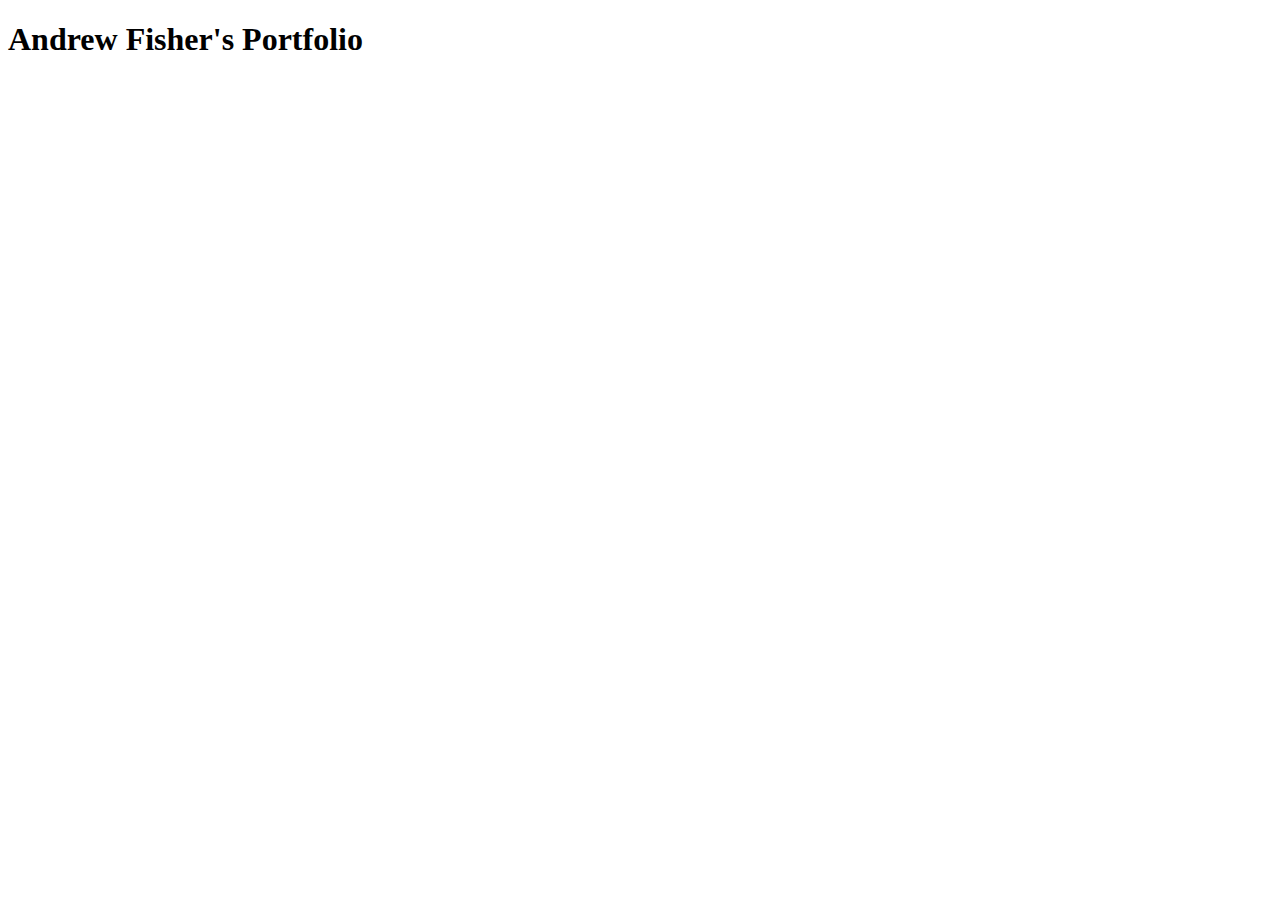
==== index.html @ 7da2adbd "Adding files" ====
<!DOCTYPE html>
<html lang="en">
<head>
    <title>Andrew Fisher's Portfolio</title>
    <meta charset="UTF-8">
    <meta name="viewport" content="width=device-width, initial-scale=1.0">
    <meta http-equiv="X-UA-Compatible" content="ie=edge">
    <title>Document</title>
</head>
<header>
    <h1>Andrew Fisher's Portfolio</h1>
     <!-- Comment -->
</header>
<body>
</body>
</html>
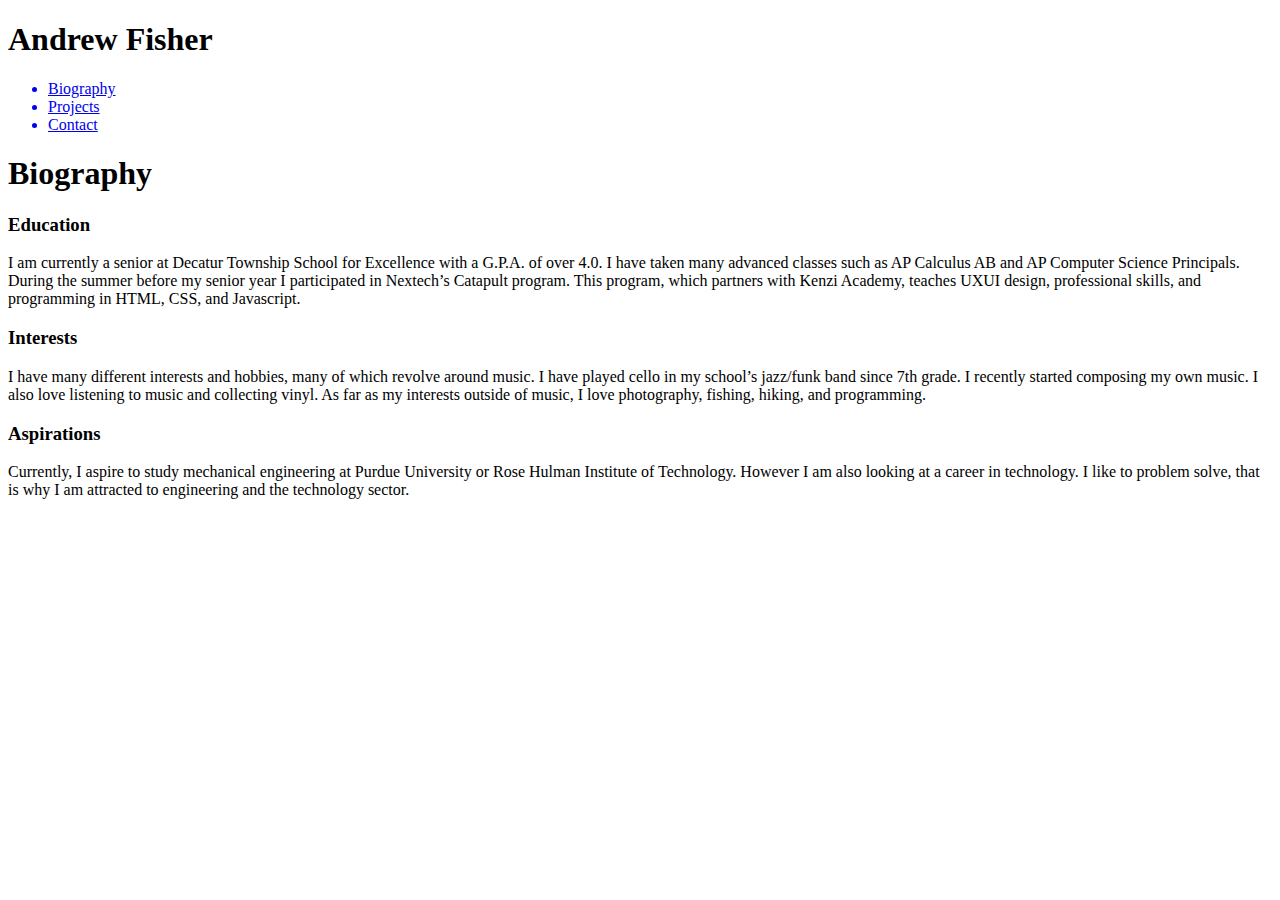
==== commit 14b51aef: "First Finished Portfolio" ====
--- a/index.html
+++ b/index.html
@@ -5,12 +5,22 @@
     <meta charset="UTF-8">
     <meta name="viewport" content="width=device-width, initial-scale=1.0">
     <meta http-equiv="X-UA-Compatible" content="ie=edge">
-    <title>Document</title>
 </head>
 <header>
-    <h1>Andrew Fisher's Portfolio</h1>
-     <!-- Comment -->
+    <h1>Andrew Fisher</h1>
+    <ul>
+        <a href="index.html"><li>Biography</li></a>
+        <a href="projects.html"><li>Projects</li></a>
+        <a href="contacts.html"><li>Contact</li></a>
+    </ul>
 </header>
 <body>
+    <h1>Biography</h1>
+    <h3>Education</h3>
+    <p>I am currently a senior at Decatur Township School for Excellence with a G.P.A. of over 4.0. I have taken many advanced classes such as AP Calculus AB and AP Computer Science Principals. During the summer before my senior year I participated in Nextech’s Catapult program. This program, which partners with Kenzi Academy, teaches UXUI design, professional skills, and programming in HTML, CSS, and Javascript.</p>
+    <h3>Interests</h3>
+    <p>I have many different interests and hobbies, many of which revolve around music. I have played cello in my school’s jazz/funk band since 7th grade. I recently started composing my own music. I also love listening to music and collecting vinyl. As far as my interests outside of music, I love photography, fishing, hiking, and programming.</p>
+    <h3>Aspirations</h3>
+    <p>Currently, I aspire to study mechanical engineering at Purdue University or Rose Hulman Institute of Technology. However I am also looking at a career in technology. I like to problem solve, that is why I am attracted to engineering and the technology sector. </p>
 </body>
 </html>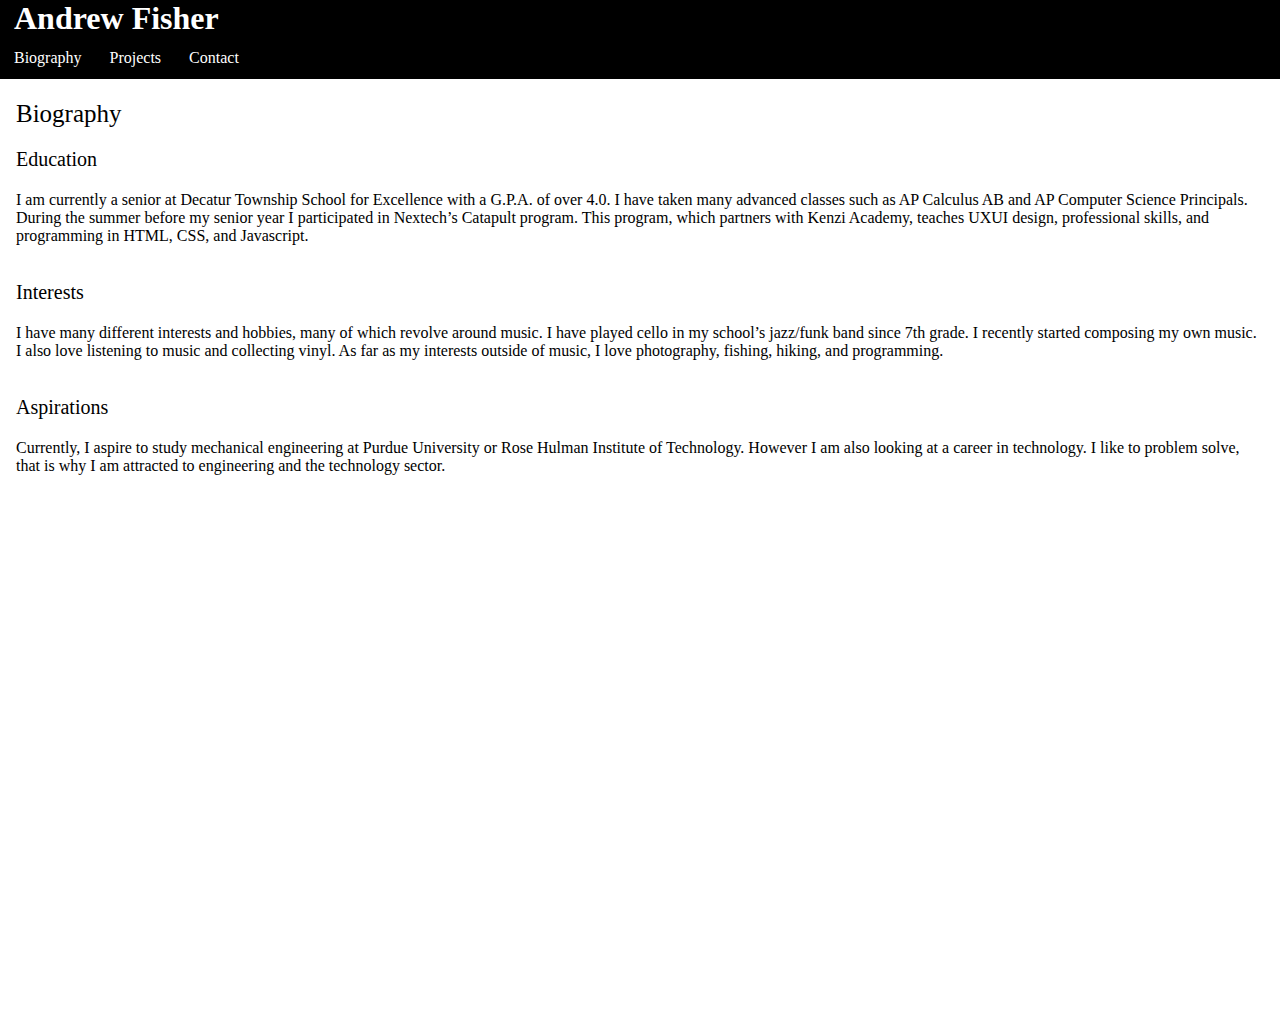
==== commit 3aa593bd: "Updated layout" ====
--- a/index.html
+++ b/index.html
@@ -1,26 +1,53 @@
 <!DOCTYPE html>
 <html lang="en">
+
 <head>
     <title>Andrew Fisher's Portfolio</title>
     <meta charset="UTF-8">
     <meta name="viewport" content="width=device-width, initial-scale=1.0">
     <meta http-equiv="X-UA-Compatible" content="ie=edge">
+    <link rel="stylesheet" href="index.css">
 </head>
-<header>
-    <h1>Andrew Fisher</h1>
-    <ul>
-        <a href="index.html"><li>Biography</li></a>
-        <a href="projects.html"><li>Projects</li></a>
-        <a href="contacts.html"><li>Contact</li></a>
-    </ul>
-</header>
+
 <body>
-    <h1>Biography</h1>
-    <h3>Education</h3>
-    <p>I am currently a senior at Decatur Township School for Excellence with a G.P.A. of over 4.0. I have taken many advanced classes such as AP Calculus AB and AP Computer Science Principals. During the summer before my senior year I participated in Nextech’s Catapult program. This program, which partners with Kenzi Academy, teaches UXUI design, professional skills, and programming in HTML, CSS, and Javascript.</p>
-    <h3>Interests</h3>
-    <p>I have many different interests and hobbies, many of which revolve around music. I have played cello in my school’s jazz/funk band since 7th grade. I recently started composing my own music. I also love listening to music and collecting vinyl. As far as my interests outside of music, I love photography, fishing, hiking, and programming.</p>
-    <h3>Aspirations</h3>
-    <p>Currently, I aspire to study mechanical engineering at Purdue University or Rose Hulman Institute of Technology. However I am also looking at a career in technology. I like to problem solve, that is why I am attracted to engineering and the technology sector. </p>
+    <header>
+        <h1 id="Title">Andrew Fisher</h1>
+        <ul>
+            <li>
+                <a href="index.html">Biography</a>
+            </li>
+            <li>
+                <a href="projects.html">Projects</a>
+            </li>
+            <li>
+                <a href="contacts.html">Contact</a>
+            </li>
+        </ul>
+    </header>
+    <h2>Biography</h2>
+    <main>
+        <section>
+            <h3>Education</h3>
+            <p>I am currently a senior at Decatur Township School for Excellence with a G.P.A. of over 4.0. I have taken many
+                advanced classes such as AP Calculus AB and AP Computer Science Principals. During the summer before my senior
+                year I participated in Nextech’s Catapult program. This program, which partners with Kenzi Academy, teaches
+                UXUI design, professional skills, and programming in HTML, CSS, and Javascript.</p>
+        </section>
+        <section>
+            <h3>Interests</h3>
+            <p>I have many different interests and hobbies, many of which revolve around music. I have played cello in my school’s
+                jazz/funk band since 7th grade. I recently started composing my own music. I also love listening to music
+                and collecting vinyl. As far as my interests outside of music, I love photography, fishing, hiking, and programming.</p>
+        </section>
+        <section>
+            <h3>Aspirations</h3>
+            <p>Currently, I aspire to study mechanical engineering at Purdue University or Rose Hulman Institute of Technology.
+                However I am also looking at a career in technology. I like to problem solve, that is why I am attracted
+                to engineering and the technology sector. </p>
+        </section>
+    </main>
+    <script src="scripts/main.js"></script>
 </body>
+<!--Comment-->
+
 </html>--- a/index.css
+++ b/index.css
@@ -0,0 +1,58 @@
+header h1{
+    text-align: left;
+    color:#ffffff;
+    padding:0px 14px;
+    margin: 0px 0px;
+}
+header{
+    background: #000000;
+    padding-top: 0;
+    margin-top:0;
+}
+body{
+    padding:0;
+    margin:0;
+    height: 100vh;
+}
+body h3,p,h1,h2{
+    padding-left:16px;
+    padding-right:16px;
+}
+/*Top Bar*/
+ul {
+    display:flex;
+    flex-direction:row;
+    justify-content:flex-start;
+    list-style-type: none;
+    margin: 0;
+    padding: 0;
+    background-color: #000000
+}
+li {
+    padding:12px 14px;
+}
+li a{
+    text-decoration: none;
+    color: #ffffff
+}
+/**/
+h2{
+    font-size:25px;
+    font-weight: 500;
+    margin-bottom:0;
+}
+h3{
+    font-size:20px;
+    font-weight: 300;
+    text-align:flex-start;
+}
+main{
+    display: flex;
+    flex-wrap:wrap;
+    height: 100%;
+    justify-content:flex-start;
+    flex-direction:column;
+}
+section{
+    /*flex-basis:30%;*/
+}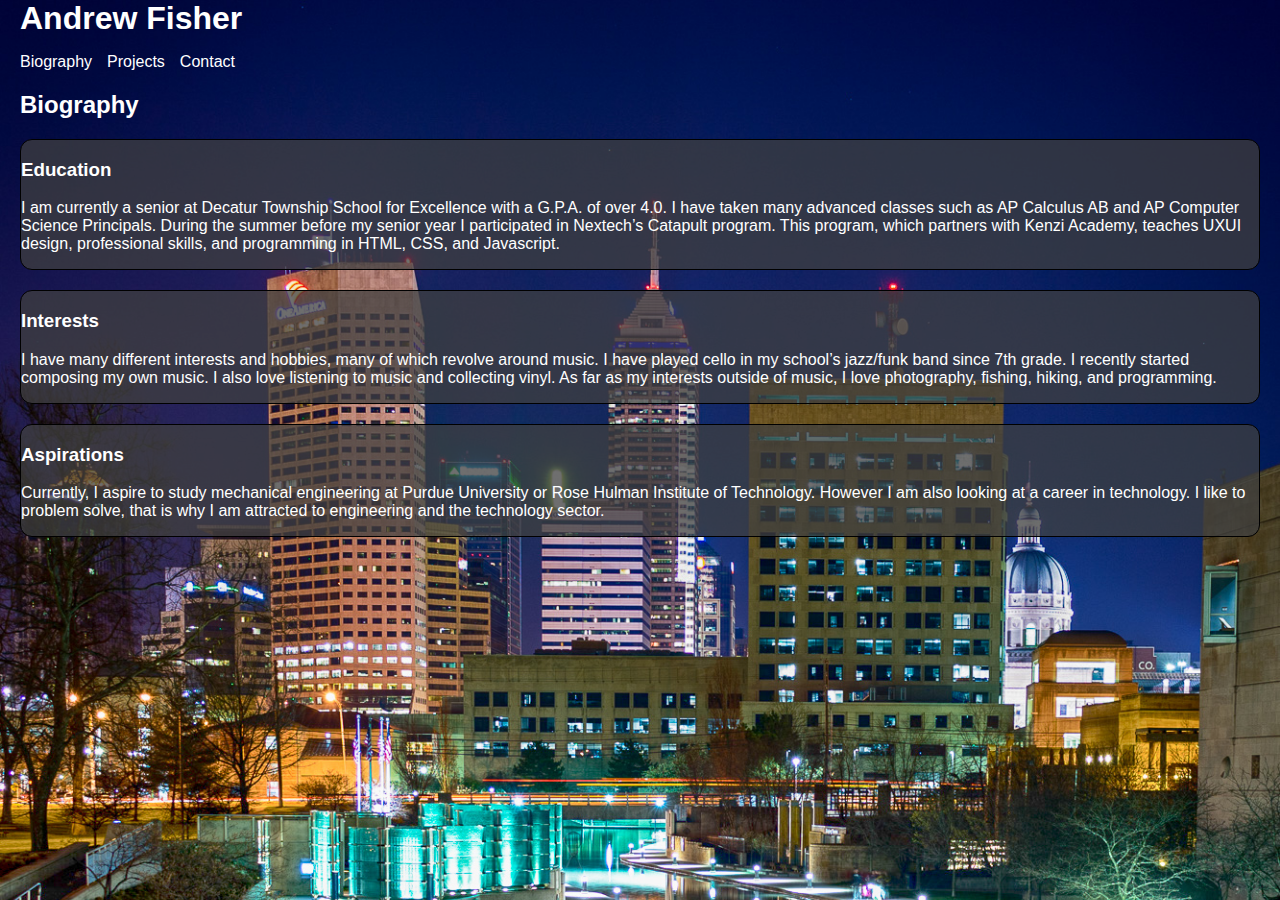
==== commit f9f4b0c0: "Lots o changes" ====
--- a/index.html
+++ b/index.html
@@ -6,12 +6,12 @@
     <meta charset="UTF-8">
     <meta name="viewport" content="width=device-width, initial-scale=1.0">
     <meta http-equiv="X-UA-Compatible" content="ie=edge">
-    <link rel="stylesheet" href="index.css">
+    <link rel="stylesheet" href="another.css">
 </head>
 
 <body>
     <header>
-        <h1 id="Title">Andrew Fisher</h1>
+        <h1 id="name">Andrew Fisher</h1>
         <ul>
             <li>
                 <a href="index.html">Biography</a>
@@ -24,8 +24,8 @@
             </li>
         </ul>
     </header>
-    <h2>Biography</h2>
-    <main>
+    <h2 class="title">Biography</h2>
+    <main id="bio">
         <section>
             <h3>Education</h3>
             <p>I am currently a senior at Decatur Township School for Excellence with a G.P.A. of over 4.0. I have taken many
@@ -46,6 +46,7 @@
                 to engineering and the technology sector. </p>
         </section>
     </main>
+    </div>
     <script src="scripts/main.js"></script>
 </body>
 <!--Comment-->
--- a/another.css
+++ b/another.css
@@ -0,0 +1,81 @@
+document{
+}
+body {
+    padding: 0;
+    margin: 0;
+    background-image: url(background1.jpeg);
+    background-repeat: no-repeat;
+    background-size: cover;
+    background-attachment:fixed;
+    font-family: -apple-system, BlinkMacSystemFont, 'Segoe UI', Roboto, Oxygen, Ubuntu, Cantarell, 'Open Sans', 'Helvetica Neue', sans-serif;
+    color:rgb(256,256,256);
+}
+
+.title {
+    padding-left: 20px;
+    color:rgb(256,256,256);
+    margin: 20px 0px;
+}
+
+main {
+    padding-left: 20px;
+}
+
+/*Header*/
+
+header {
+    /* background: #000000; */
+    padding-left: 20px;
+}
+
+header h1 {
+    color: rgb(256,256,256);
+    margin: 0;
+}
+
+/*Navigation Bar*/
+
+ul {
+    display: flex;
+    list-style-type: none;
+    padding-left: 0;
+}
+
+li {
+    padding-right: 15px;
+}
+
+li a {
+    color: rgb(256,256,256);
+    text-decoration: none;
+    padding: 10px 0px;
+}
+
+/*Biography*/
+#bio {
+    display:flex;
+    flex-direction:column;
+    justify-content:center;
+    align-items:center;
+    padding-left:20px;
+    padding-right:20px;
+}
+#bio section {
+    background-color: rgba(63, 63, 63, 0.74);
+    border: 1px solid black;
+    border-radius:12px;
+    margin-bottom:20px;
+}
+
+/*Projects*/
+
+#projects {
+    display: flex;
+    flex-flow: row wrap;
+    justify-content: space-around;
+}
+
+#projects section {
+    text-align: center;
+    flex-basis: 200px;
+}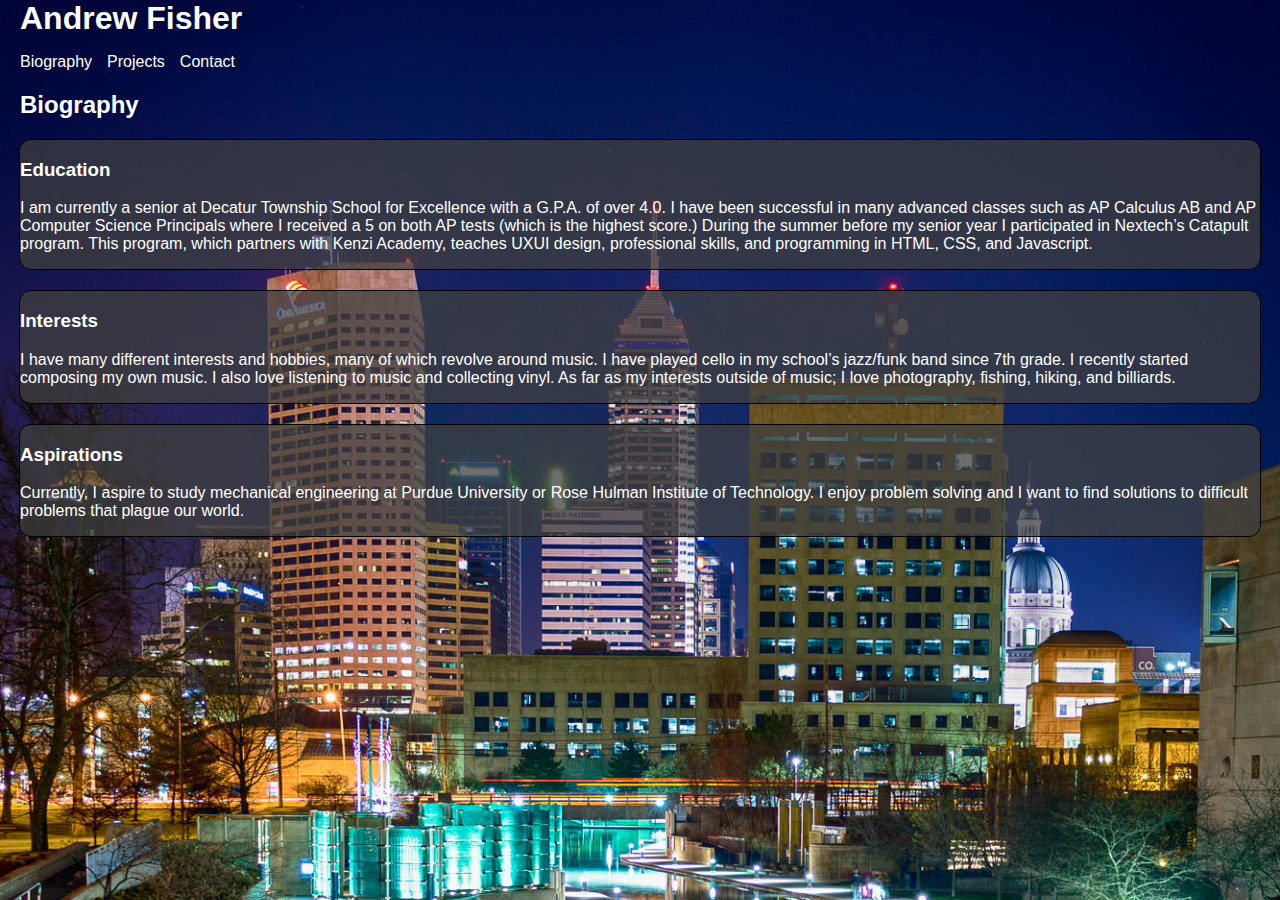
==== commit 58a5c68b: "Updates" ====
--- a/index.html
+++ b/index.html
@@ -28,8 +28,8 @@
     <main id="bio">
         <section>
             <h3>Education</h3>
-            <p>I am currently a senior at Decatur Township School for Excellence with a G.P.A. of over 4.0. I have taken many
-                advanced classes such as AP Calculus AB and AP Computer Science Principals. During the summer before my senior
+            <p>I am currently a senior at Decatur Township School for Excellence with a G.P.A. of over 4.0. I have been successful in many advanced classes 
+                such as AP Calculus AB and AP Computer Science Principals where I received a 5 on both AP tests (which is the highest score.) During the summer before my senior
                 year I participated in Nextech’s Catapult program. This program, which partners with Kenzi Academy, teaches
                 UXUI design, professional skills, and programming in HTML, CSS, and Javascript.</p>
         </section>
@@ -37,18 +37,16 @@
             <h3>Interests</h3>
             <p>I have many different interests and hobbies, many of which revolve around music. I have played cello in my school’s
                 jazz/funk band since 7th grade. I recently started composing my own music. I also love listening to music
-                and collecting vinyl. As far as my interests outside of music, I love photography, fishing, hiking, and programming.</p>
+                and collecting vinyl. As far as my interests outside of music; I love photography, fishing, hiking, and billiards.</p>
         </section>
         <section>
             <h3>Aspirations</h3>
             <p>Currently, I aspire to study mechanical engineering at Purdue University or Rose Hulman Institute of Technology.
-                However I am also looking at a career in technology. I like to problem solve, that is why I am attracted
-                to engineering and the technology sector. </p>
+                I enjoy problem solving and I want to find solutions to difficult problems that plague our world.
+            </p>
         </section>
     </main>
     </div>
-    <script src="scripts/main.js"></script>
+    <!-- <script src="scripts/main.js"></script> -->
 </body>
-<!--Comment-->
-
 </html>--- a/another.css
+++ b/another.css
@@ -1,5 +1,3 @@
-document{
-}
 body {
     padding: 0;
     margin: 0;
@@ -22,7 +20,6 @@
 }
 
 /*Header*/
-
 header {
     /* background: #000000; */
     padding-left: 20px;
@@ -33,8 +30,12 @@
     margin: 0;
 }
 
+/* All Sections */
+section{
+    width:100%;
+}
+
 /*Navigation Bar*/
-
 ul {
     display: flex;
     list-style-type: none;
@@ -68,14 +69,41 @@
 }
 
 /*Projects*/
-
 #projects {
-    display: flex;
-    flex-flow: row wrap;
-    justify-content: space-around;
+    display:flex;
+    flex-direction:column;
+    justify-content:center;
+    align-items:center;
+    padding-left:20px;
+    padding-right:20px;
 }
-
 #projects section {
-    text-align: center;
-    flex-basis: 200px;
+    background-color: rgba(63, 63, 63, 0.74);
+    border: 1px solid black;
+    border-radius:12px;
+    margin-bottom:20px;
+    padding-bottom:20px;
+}
+table{
+    height:100%;
+    width:100%;
+    border:2px solid white;
+    background-color: rgba(63, 63, 63, 0);
+    height:100vh;
+}
+td{
+    border:2px solid white;
+    border-radius:100%;
+}
+td:hover{
+    background:orange;
+}
+.red{
+    background:red;
+}
+.black{
+    background:black;
+}
+.blank{
+    background:rgba(0,0,0,0);
 }